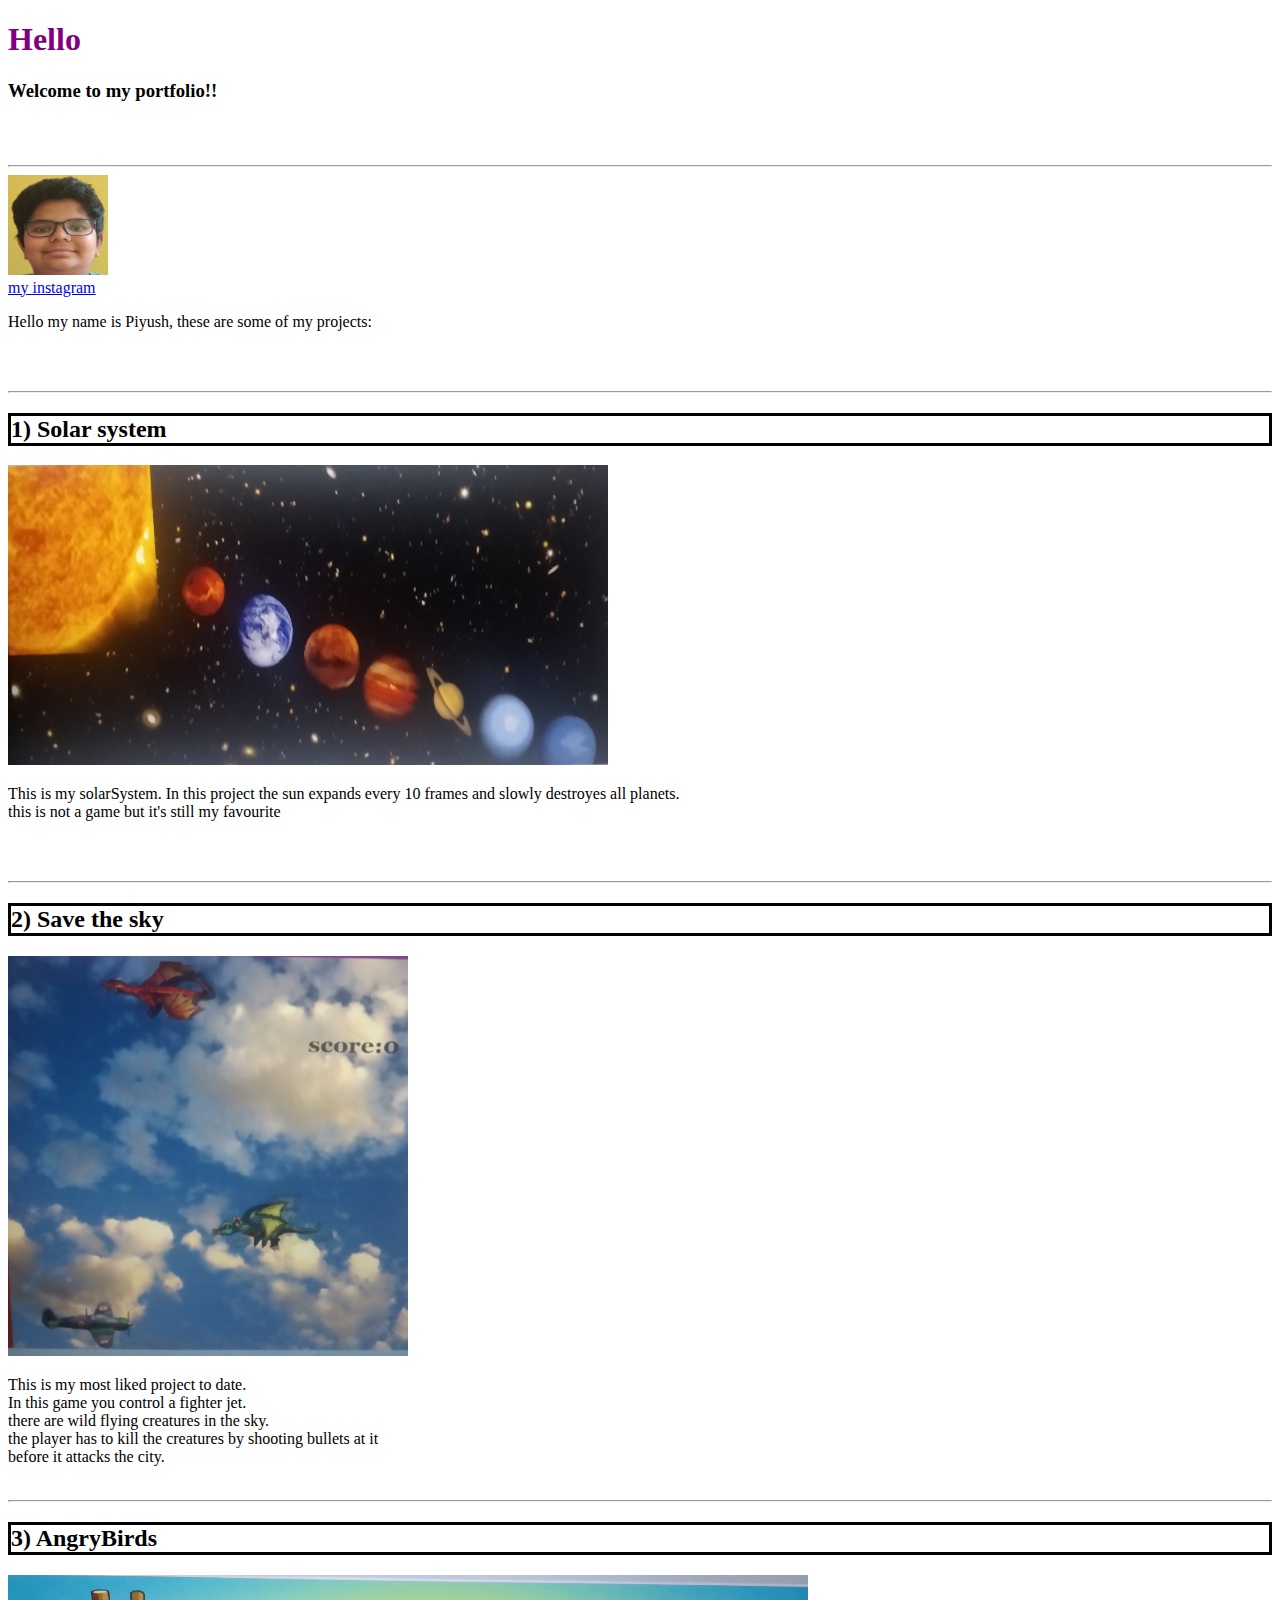
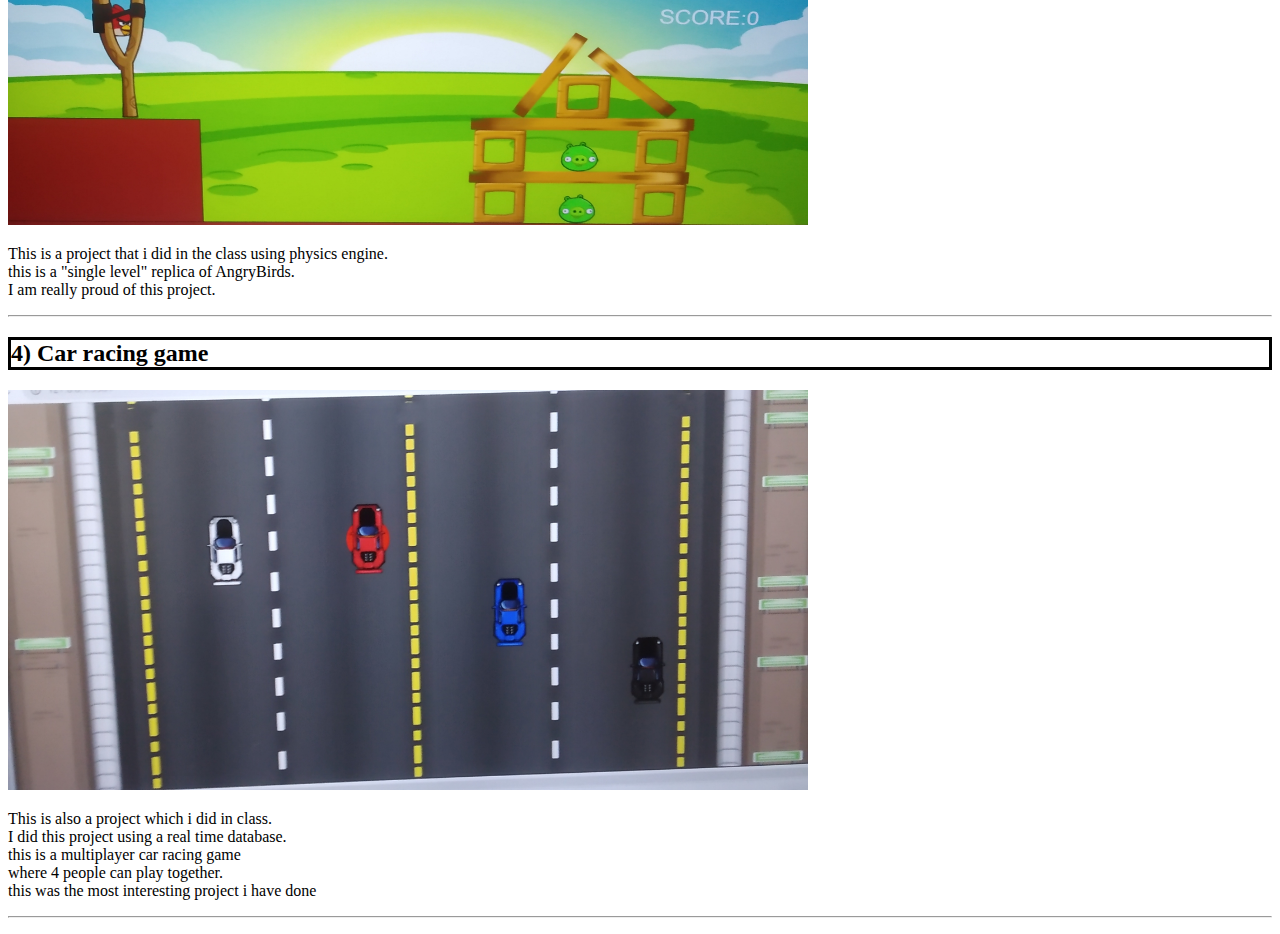
==== index.html @ 96610eac "Add files via upload" ====
<!DOCTYPE HTML> 
<html>
    <head>
        <title>piyush portfolio </title>
      <style>
          h1{
              color:purple
          }
         
         h2{
             border:solid black
         }
      </style>  
        
    </head>
    <body>
        <h1>Hello</h1>
        <h3> Welcome to my portfolio!!  </h3>

        
       
        <br>
        <br>
        <hr>
        <img src="Piyush single photo.jpg" alt=""width="100px"height="100px" >
        <br>
       
        <a href="https://www.instagram.com/dpiyushraj/">my instagram</a>
     <p> 
     Hello my name is Piyush, these are some of my projects:  
     </p>
     <br>
     <br>
     <hr>
     <h2> 1) Solar system</h2>
     <img src="solar systemGame.jpg"alt=""width="600px"height="300" >
     <br>
     <p>
         This is my solarSystem.
         In this project the sun expands every 10 frames and slowly destroyes all planets.
         <br>
         this is not a game but it's still my favourite
        </p>
    
        
        
           
         
         
         <br>
         <br>
         <hr>
         <h2>2) Save the sky</h2>
         <img src="saveTheSky.jpg"alt=""width="400px"height="400px" >
         <p>
             This is my most liked project to date.
             <br>
             In this game you control a fighter jet.
             <br>
             there are wild flying creatures in the sky.
             <br>
             the player has to kill the creatures by shooting bullets at it
             <br>
              before it attacks the city.
              <br>
              <br>
              <hr>
              

         </p>
         
         <h2>3) AngryBirds</h2>
         <img src="angrybirds.jpg"alt=""width="800px"height="250px" >
      
         <p>
             This is a project that i did in the class using physics engine.
             <br>
             this is a "single level" replica of AngryBirds.
             <br>
             I am really proud of this project.
             <hr>
         </p>
         <h2>4) Car racing game</h2>
         <img src="carRacing.jpg"alt=""width="800"height="400" >
    
         <p>
             This is also a project which i did in class.
             <br>
             I did this project using a real time database.
             <br>
             this is a multiplayer car racing game
             <br> 
             where 4 people can play together.
             <br>
             this was the most interesting project i have done
             <hr>
         </p>
        
    </body>
</html>
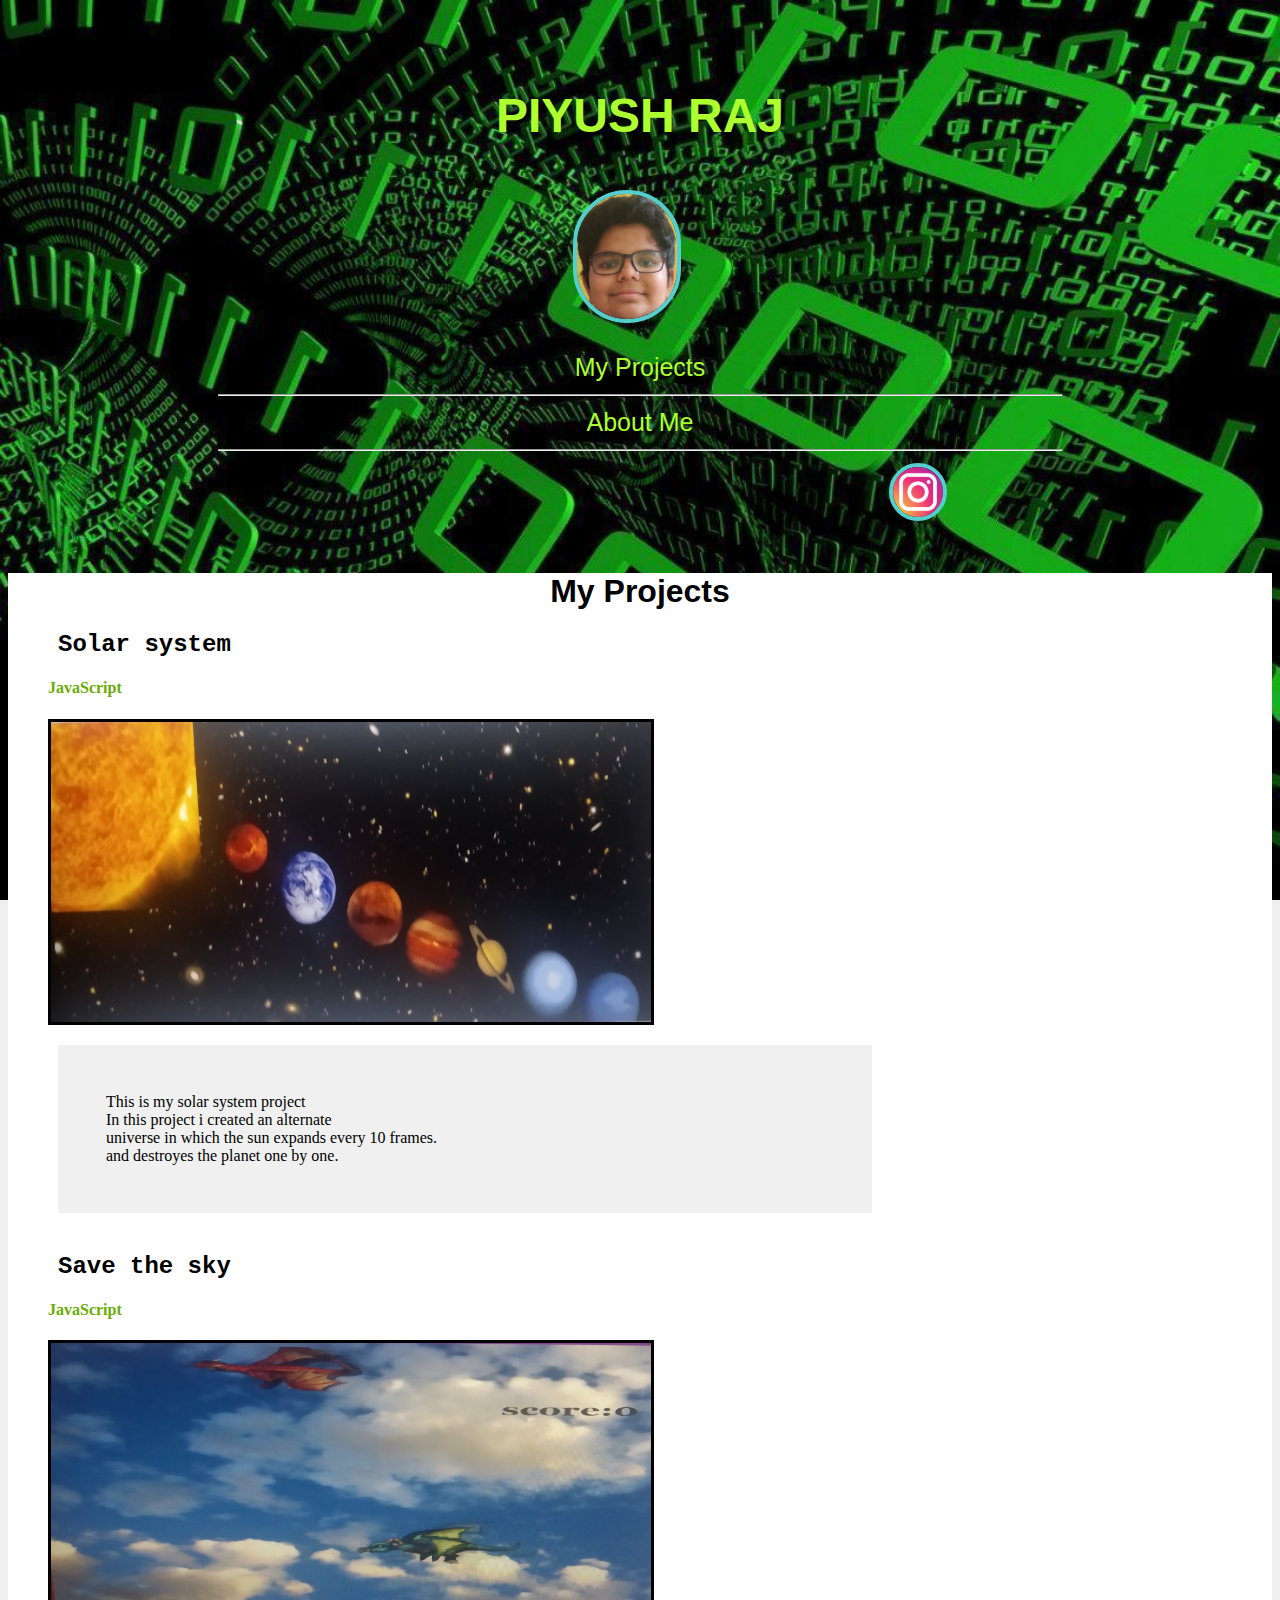
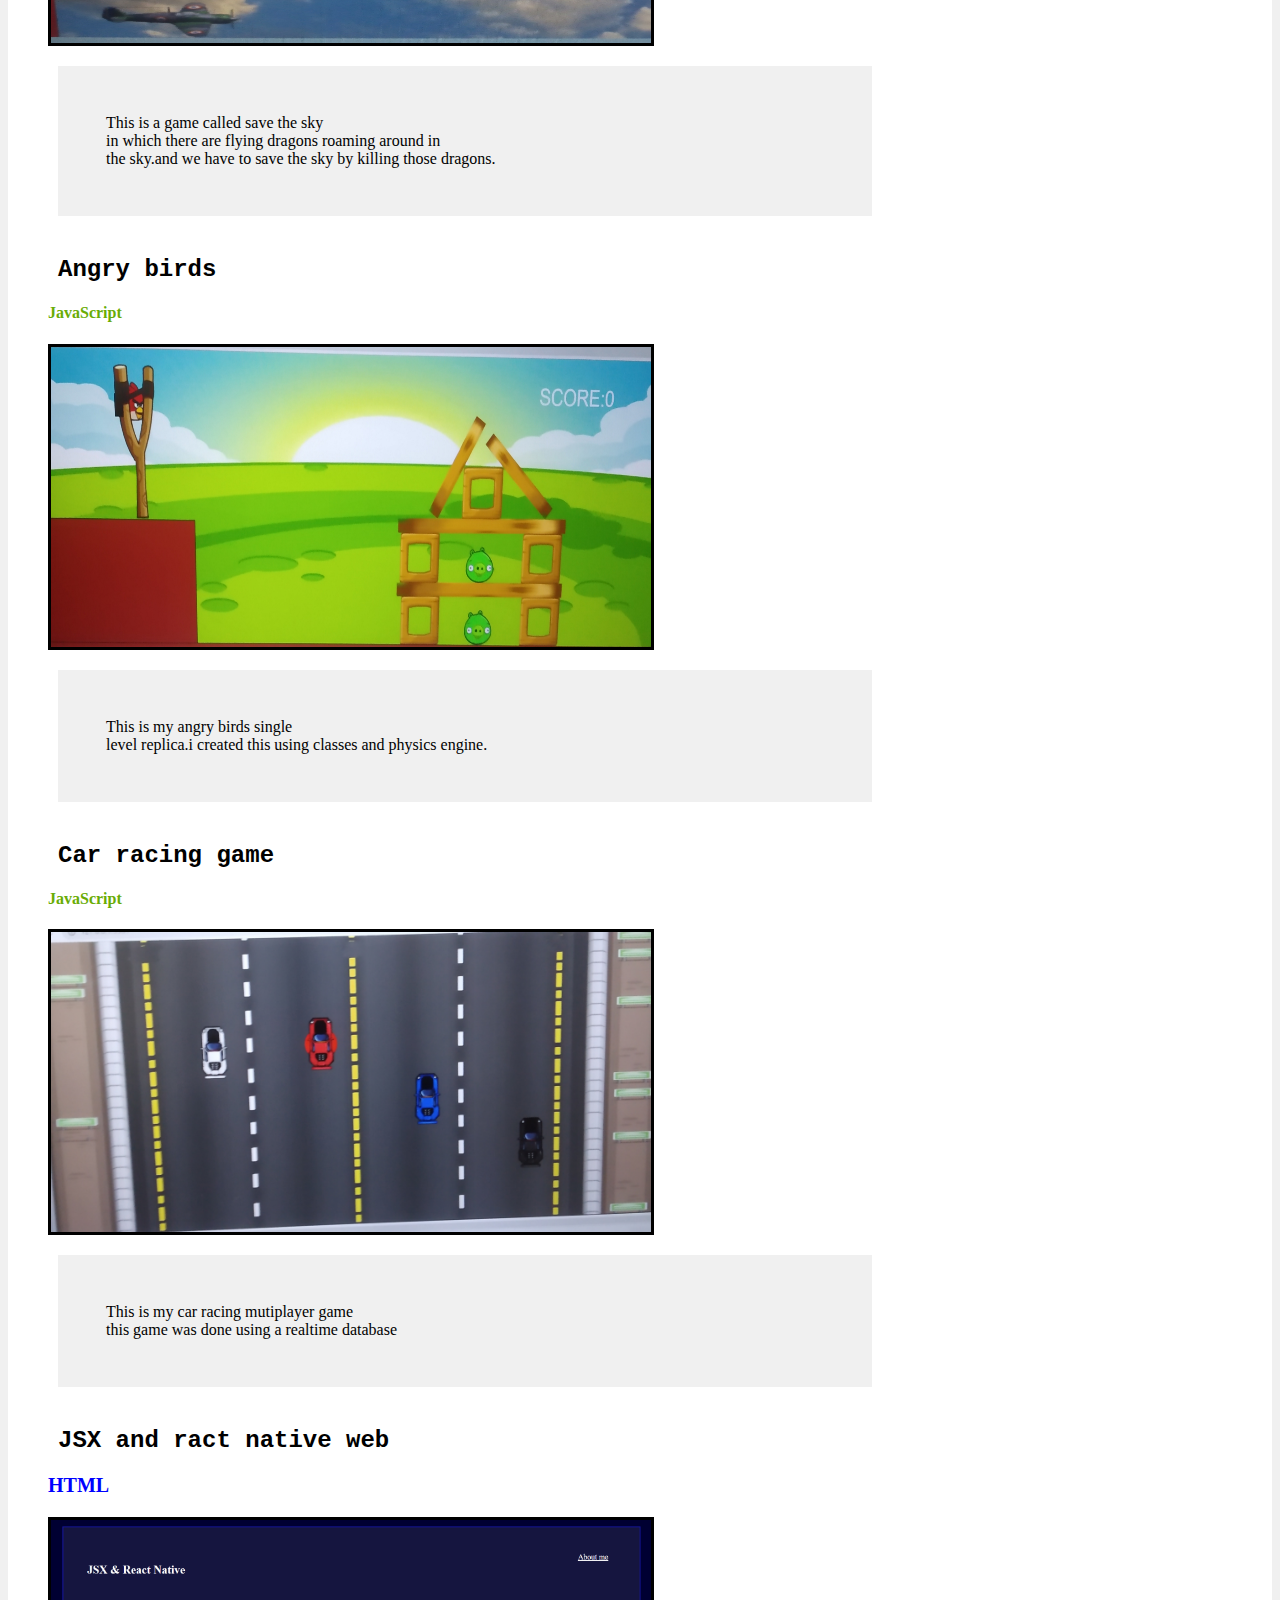
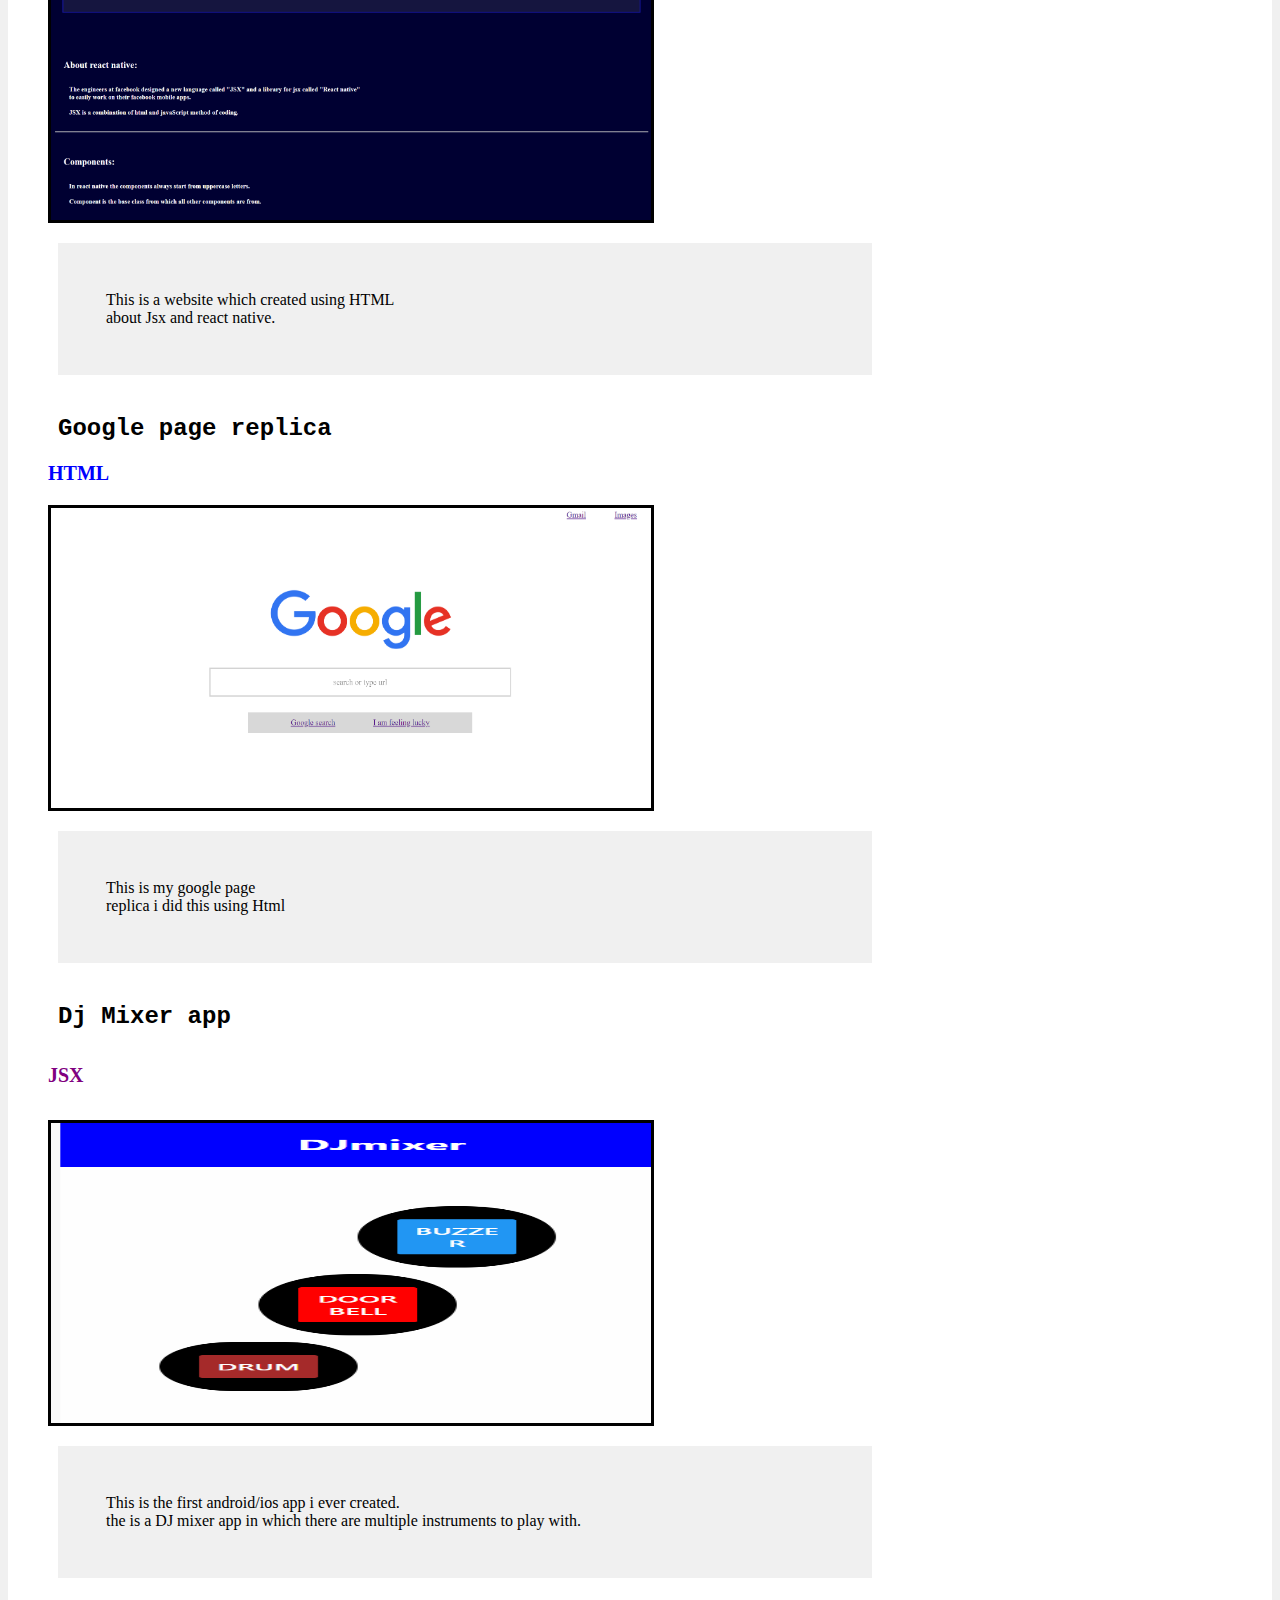
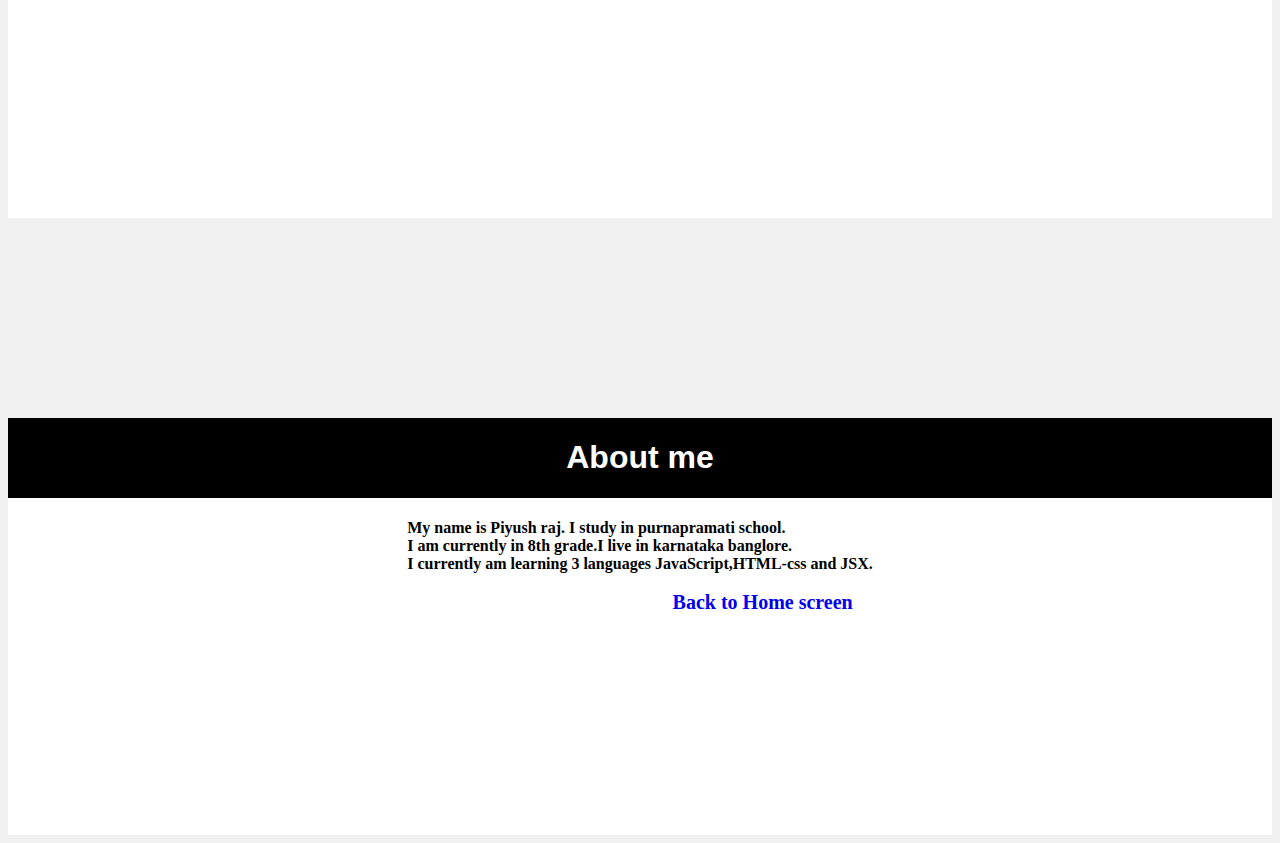
==== commit 55242a31: "Add files via upload" ====
--- a/index.html
+++ b/index.html
@@ -1,100 +1,99 @@
-<!DOCTYPE HTML> 
+<!DOCTYPE html>
 <html>
-    <head>
-        <title>piyush portfolio </title>
-      <style>
-          h1{
-              color:purple
-          }
-         
-         h2{
-             border:solid black
-         }
-      </style>  
-        
-    </head>
-    <body>
-        <h1>Hello</h1>
-        <h3> Welcome to my portfolio!!  </h3>
-
-        
-       
-        <br>
-        <br>
-        <hr>
-        <img src="Piyush single photo.jpg" alt=""width="100px"height="100px" >
-        <br>
-       
-        <a href="https://www.instagram.com/dpiyushraj/">my instagram</a>
-     <p> 
-     Hello my name is Piyush, these are some of my projects:  
-     </p>
-     <br>
-     <br>
-     <hr>
-     <h2> 1) Solar system</h2>
-     <img src="solar systemGame.jpg"alt=""width="600px"height="300" >
-     <br>
-     <p>
-         This is my solarSystem.
-         In this project the sun expands every 10 frames and slowly destroyes all planets.
-         <br>
-         this is not a game but it's still my favourite
-        </p>
+<head>
+   <title>Piyush portfolio</title>
+    <link rel='stylesheet' type='text/css'  href='style.css'>
+    
+</head>
+<body id="#hs">
     
         
-        
-           
+     </div>
+    <div class="title"id="hs">
+         <h1>PIYUSH RAJ</h1>
+         <br>
+         <img src="my photo.jpg"alt=""width="100"height="125">
+         <a href="#project">My Projects</a>
+         <hr>
+         <a href="#am">About Me</a>
+        <hr>
+        <a href="https://www.instagram.com/dpiyushraj/"><img src="instaicon.png"alt=""width="50"height="50">
+        </a>
          
          
-         <br>
-         <br>
-         <hr>
-         <h2>2) Save the sky</h2>
-         <img src="saveTheSky.jpg"alt=""width="400px"height="400px" >
-         <p>
-             This is my most liked project to date.
-             <br>
-             In this game you control a fighter jet.
-             <br>
-             there are wild flying creatures in the sky.
-             <br>
-             the player has to kill the creatures by shooting bullets at it
-             <br>
-              before it attacks the city.
-              <br>
-              <br>
-              <hr>
-              
+        </div>
+        <div id="project">
+            <h1>My Projects</h1>
 
-         </p>
-         
-         <h2>3) AngryBirds</h2>
-         <img src="angrybirds.jpg"alt=""width="800px"height="250px" >
-      
-         <p>
-             This is a project that i did in the class using physics engine.
-             <br>
-             this is a "single level" replica of AngryBirds.
-             <br>
-             I am really proud of this project.
-             <hr>
-         </p>
-         <h2>4) Car racing game</h2>
-         <img src="carRacing.jpg"alt=""width="800"height="400" >
+            <h2>Solar system</h2>
+            <h4>JavaScript</h4>
+            <img src="solar systemGame.jpg"alt=""width="600px"height="300px">
+            <p>This is my solar system project
+                <br>
+                In this project i created an alternate<br>
+                universe in which the sun expands every 10 frames.
+                <br> and destroyes the planet one by one.
+
+            </p>
+
+            <h2>Save the sky</h2>
+            <h4>JavaScript</h4>
+            <img src="saveTheSky.jpg"alt=""width="600px"height="300px">
+            <p>This is a game called save the sky 
+                <br>in which there are flying dragons roaming around in<br>
+                the sky.and we have to save the sky by killing those dragons.
+            </p>
+
+            <h2>Angry birds</h2>
+            <h4>JavaScript</h4>
+            <img src="angrybirds.jpg"alt=""width="600px"height="300px">
+            <p>This is my angry birds single <br>
+            level replica.i created this using classes and physics engine.</p>
+
+            <h2>Car racing game</h2>
+            <h4>JavaScript</h4>
+            <img src="carRacing.jpg"alt=""width="600"height="300">
+            <p>This is my car racing mutiplayer game<br>
+            this game was done using a realtime database</p>
+
+             <h2>JSX and ract native web</h2>
+             <h3>HTML</h3>
+            <img src="jsxweb.png"alt=""width="600"height="300px">
+            <p>This is a website which created using HTML<br>
+            about Jsx and react native.</p>
+            <h2>Google page replica</h2>
+            <h3>HTML</h3>
+            <img src="gpimg.png"alt=""width="600"height="300px">
+            <p>This is my google page <br>replica i did this using Html</p>
+            <h2>Dj Mixer app</h2>
+            <h5>JSX</h5>
+            <img src="Dj.png"alt=""width="600px"height="300px">
+            <p>This is the first android/ios app i ever created.<br>
+        the is a DJ mixer app in which there are multiple  instruments to play with. </p>
+           
+        </div>
+        <div class="amh">
+            <h1>About me</h1>
+        </div>
+
+        <div id="am">
+            
+            <h4>
+                My name is Piyush raj. I study in purnapramati school.<br>
+                I am currently in 8th grade.I live in karnataka banglore.<br>
+                I currently am learning 3 languages JavaScript,HTML-css and JSX.<br>
+
+           
+                <br>
+                <a href="#hs"> Back to Home screen</a>
+            </h4>
+           
+
+           
+        </div>
+        
     
-         <p>
-             This is also a project which i did in class.
-             <br>
-             I did this project using a real time database.
-             <br>
-             this is a multiplayer car racing game
-             <br> 
-             where 4 people can play together.
-             <br>
-             this was the most interesting project i have done
-             <hr>
-         </p>
-        
-    </body>
+   
+    
+</body>
 </html>--- a/style.css
+++ b/style.css
@@ -0,0 +1,148 @@
+body{
+    background-color:rgb(240, 240, 240);
+    background-image: url('cbg.jpg');
+  background-repeat: no-repeat;
+  background-size: 100% 100%;
+  background-attachment: fixed;
+}
+
+
+.title{
+padding-left: 3em;
+    font-size: x-large;
+   font-style: arial;
+ 
+  
+  
+   padding-left: 10px;
+   padding-top: 2em;
+   padding-right: 10px;
+  
+ 
+    
+}
+.title a{
+    color: greenyellow;
+    font-size: 25px;
+    margin-left: 10px;
+    margin-right: 10px;
+    display:flex;
+    justify-content: space-evenly;
+    text-decoration: none;
+    font-family: Arial, Helvetica, sans-serif;
+}
+.title h1{
+    display: flex;
+    justify-content: space-evenly;
+    color:greenyellow;
+    margin-bottom: 20px;
+    font-family:Arial, Helvetica, sans-serif;
+   
+}
+ .title a:hover {
+    color:white;
+}
+.title hr {
+   
+ opacity:1;
+ margin-right: 200px;
+ margin-left:200px;
+}
+.title img{
+   border:solid 4px rgb(84, 206, 206);
+    border-radius: 100px;
+   display: flex;
+    justify-content: center;
+    margin-left: 555px;
+    margin-bottom: 30px;
+}
+ .title img:hover{
+    border:4px solid darkcyan;
+}
+#project{
+    color:black;
+  
+    
+    background-color: white;
+padding-bottom: 200px;
+}
+
+#project img{
+    margin:20px;
+    display:flex;
+    justify-content: center;
+    border:solid;
+    box-shadow: 10px, 10px,5px,grey;
+    margin-left: 40px;
+}
+#project h1{
+    display:flex;
+    justify-content: center;
+    font-family: Arial, Helvetica, sans-serif;
+}
+
+ 
+
+#project h2{
+    margin-left:50px;
+    font-family: 'Courier New', Courier, monospace;
+}
+#project p{
+    opacity:1;
+    margin-left:40px;
+    margin-left: 50px;
+    background-color: rgb(240, 240, 240);
+    padding: 3em;
+    margin-right:400px;
+    margin-bottom: 40px;
+
+   
+}
+#project p:hover  {
+    opacity:1;
+   margin-left: 60px;
+    box-shadow: 10px 10px 5px grey;
+}
+#project h1:hover{
+    text-shadow: 2px 2px 2px grey;
+}
+
+
+ #project h4{
+     color:rgb(105, 172, 5);
+     margin-left:40px;
+ } 
+ #project h3{
+     color:blue;
+     font-size: 20px;
+     margin-left:40px;
+ }  
+ #project h5{
+     color:purple;
+     font-size: 20px;
+     margin-left: 40px;
+ }
+
+#am{
+    display: flex;
+    justify-content: center;
+    color:black;
+    background-color: white;
+    padding-bottom: 200px;
+}
+#am a{
+    font-size: 20px;
+    text-decoration: none;
+    display:flex;
+    justify-content: flex-end;
+    margin-right: 20px;
+}
+.amh{
+    margin-top: 200px;
+    color:white;
+    display:flex;
+    justify-content: center;
+    background-color: black;
+    font-family: Arial, Helvetica, sans-serif;
+}
+
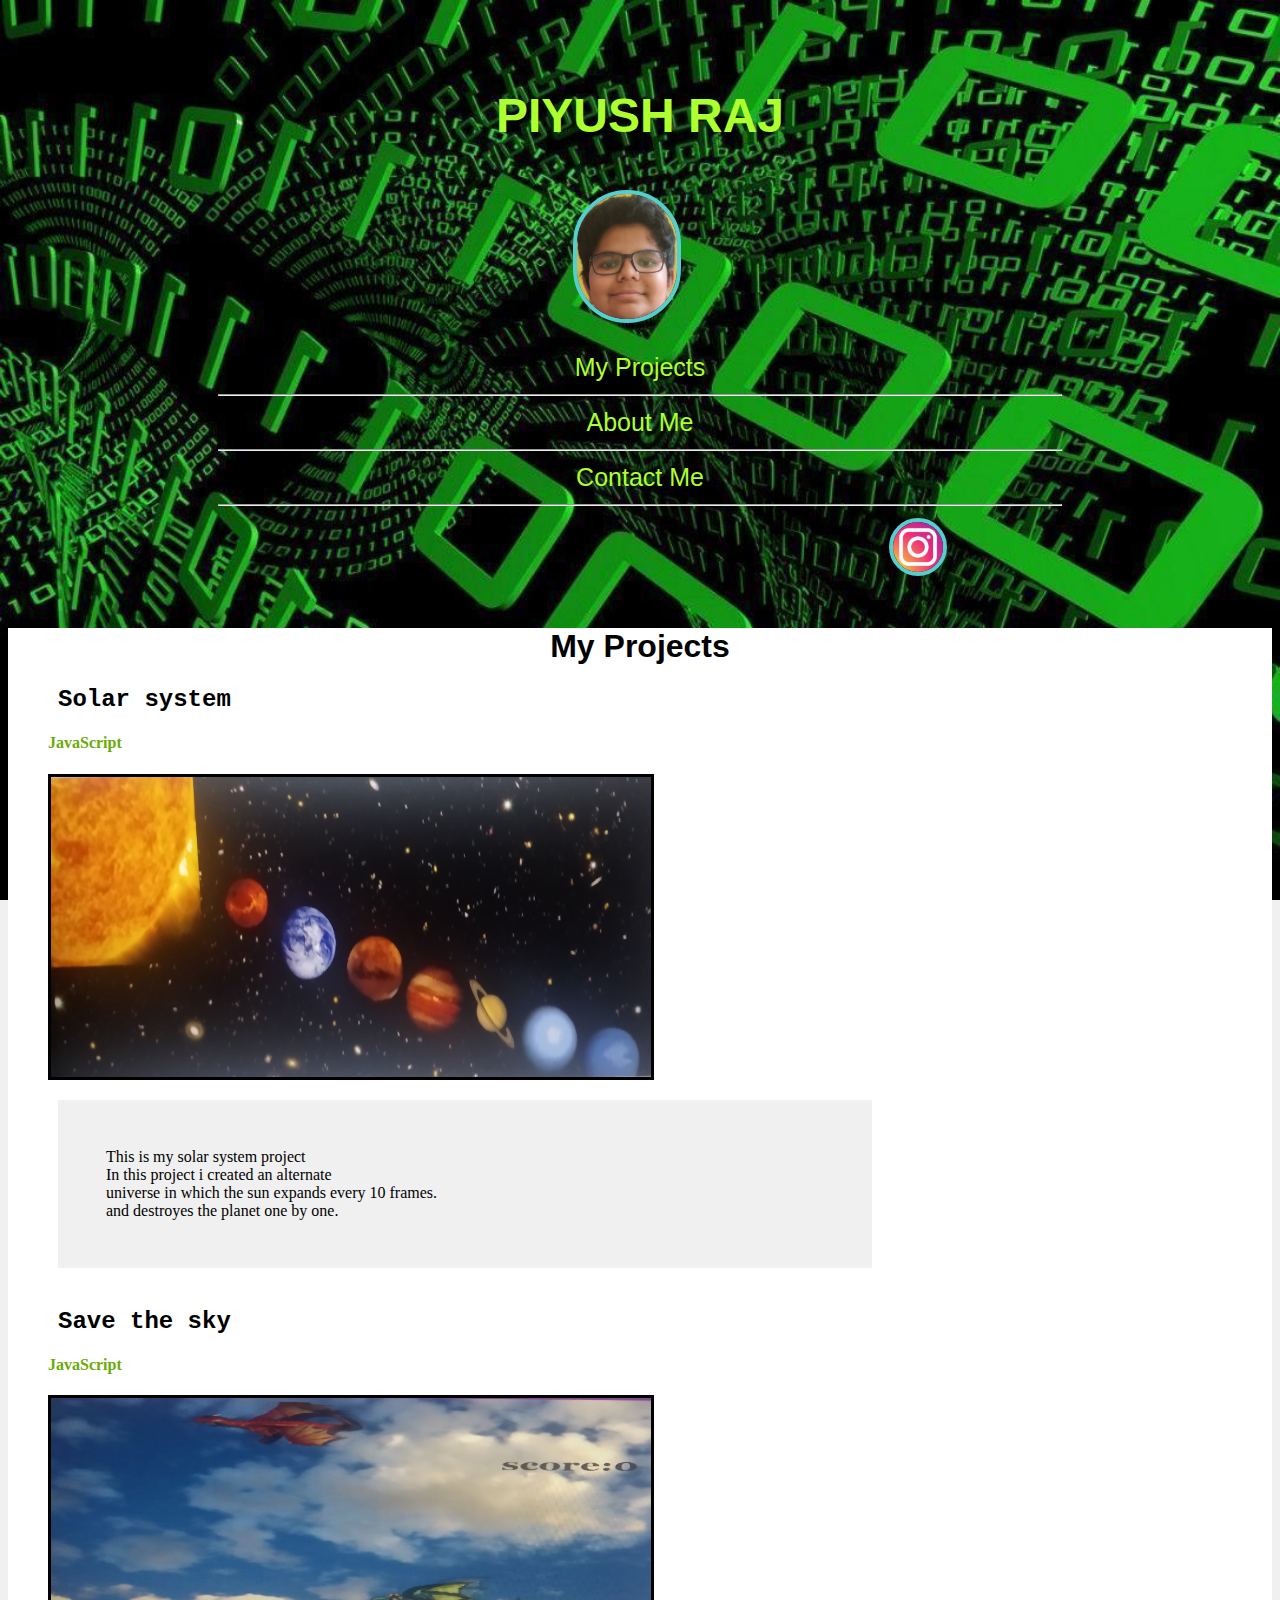
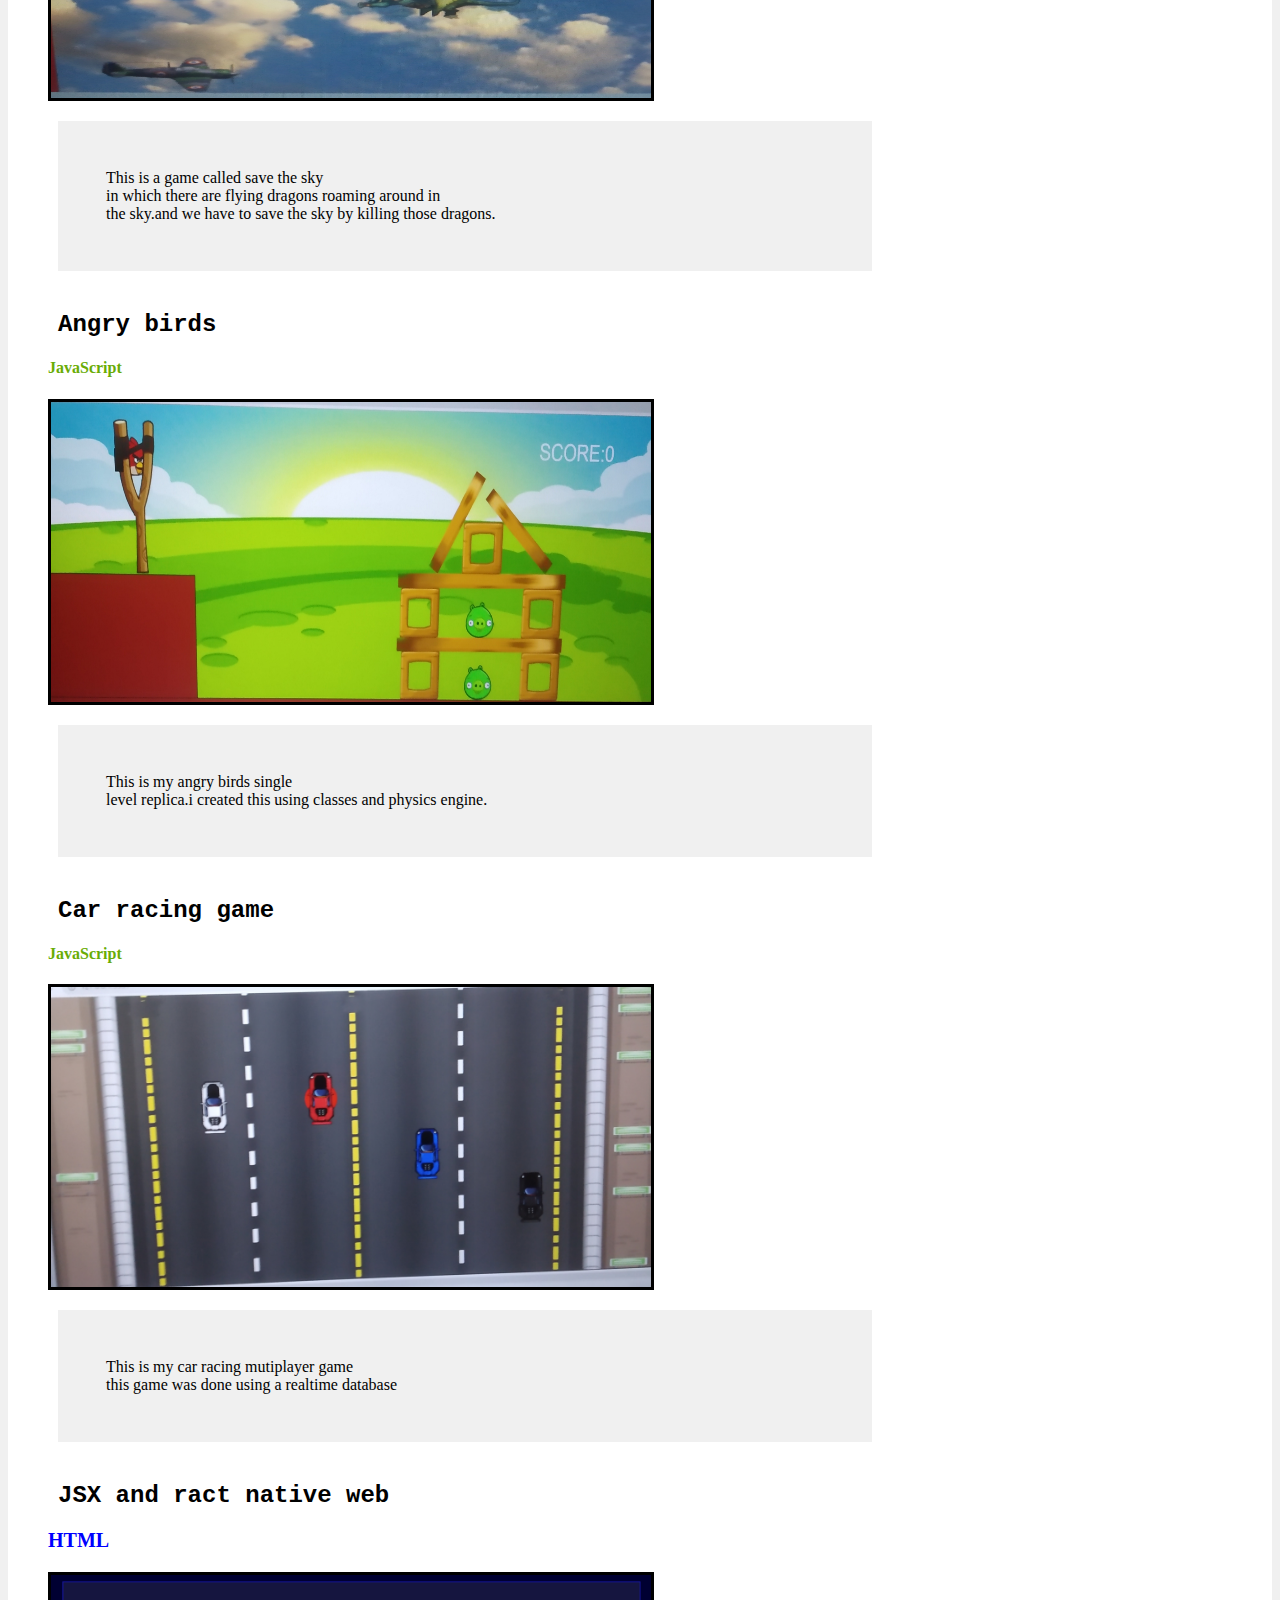
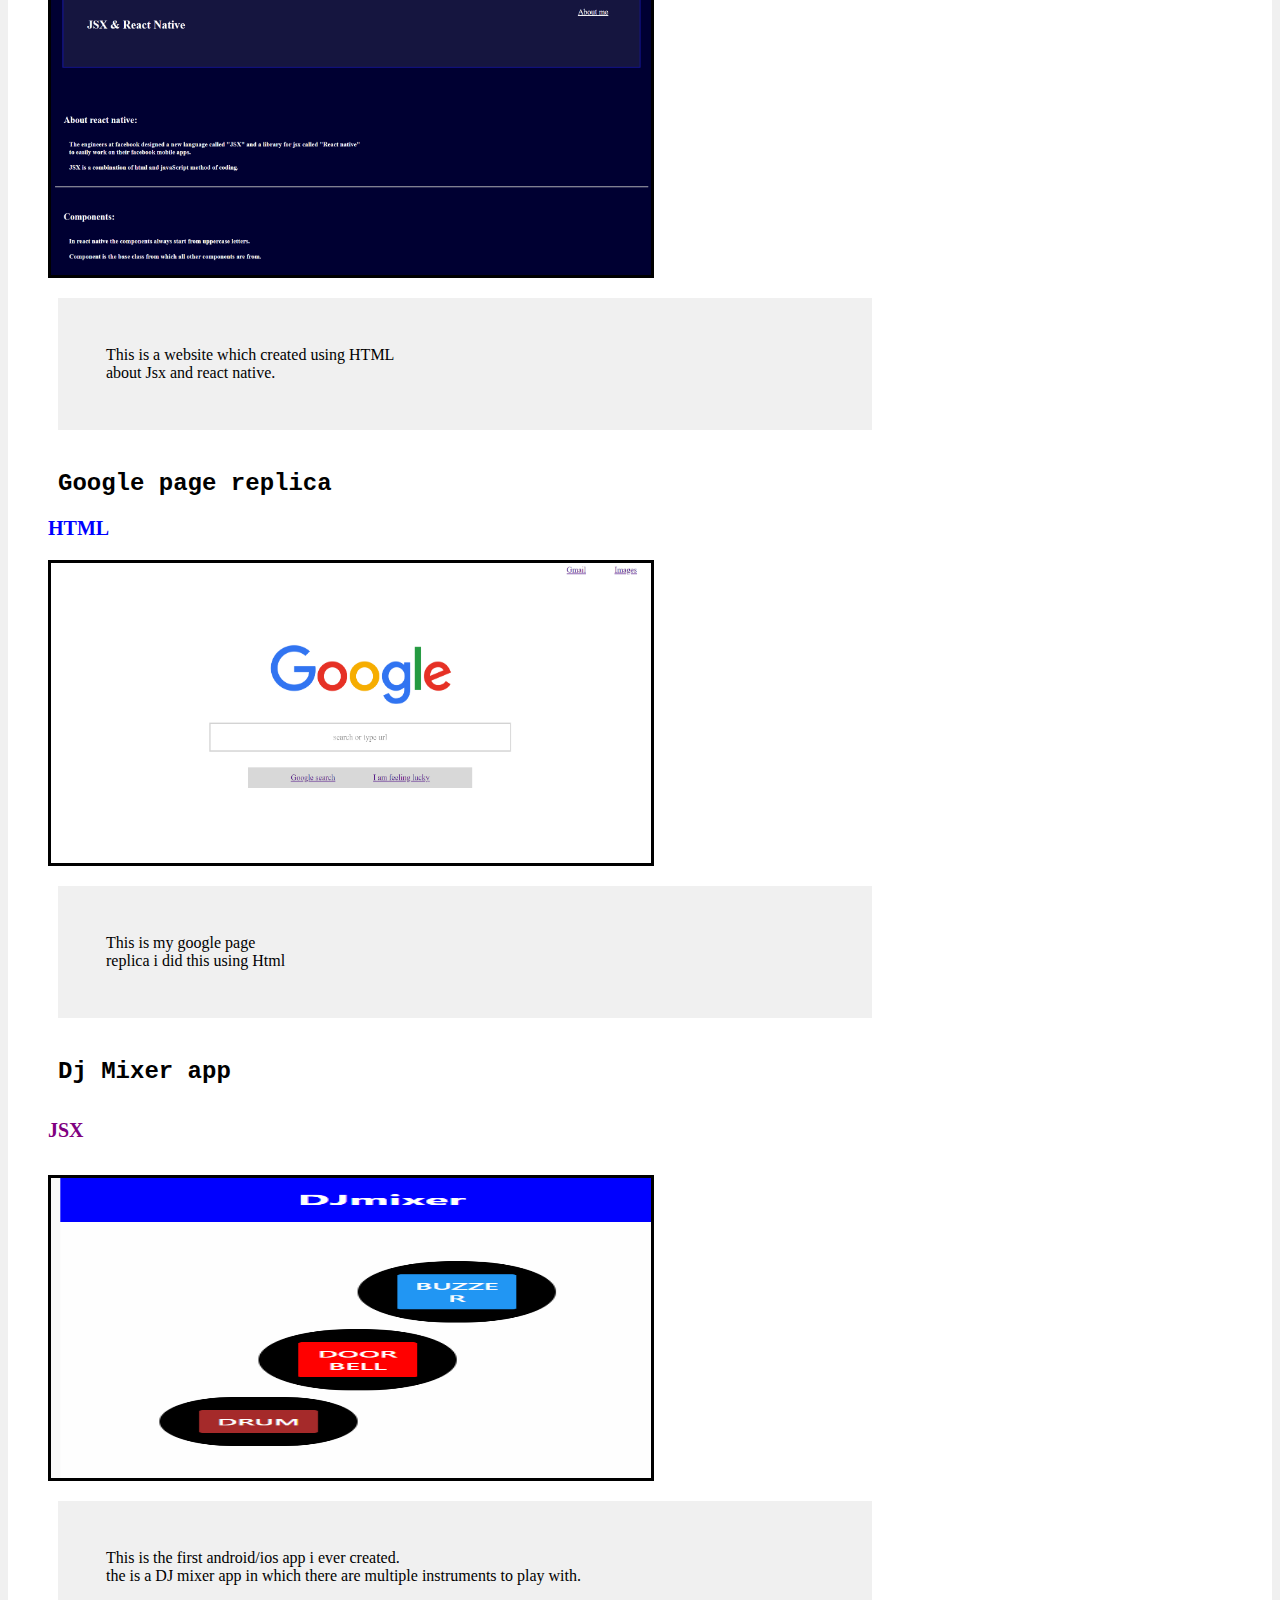
==== commit ac42a582: "Add files via upload" ====
--- a/index.html
+++ b/index.html
@@ -15,7 +15,9 @@
          <img src="my photo.jpg"alt=""width="100"height="125">
          <a href="#project">My Projects</a>
          <hr>
-         <a href="#am">About Me</a>
+         <a href="aboutme.html">About Me</a>
+        <hr>
+        <a href="contact.html">Contact Me</a>
         <hr>
         <a href="https://www.instagram.com/dpiyushraj/"><img src="instaicon.png"alt=""width="50"height="50">
         </a>
@@ -72,26 +74,7 @@
         the is a DJ mixer app in which there are multiple  instruments to play with. </p>
            
         </div>
-        <div class="amh">
-            <h1>About me</h1>
-        </div>
-
-        <div id="am">
-            
-            <h4>
-                My name is Piyush raj. I study in purnapramati school.<br>
-                I am currently in 8th grade.I live in karnataka banglore.<br>
-                I currently am learning 3 languages JavaScript,HTML-css and JSX.<br>
-
-           
-                <br>
-                <a href="#hs"> Back to Home screen</a>
-            </h4>
-           
-
-           
-        </div>
-        
+       
     
    
     
--- a/style.css
+++ b/style.css
@@ -134,15 +134,55 @@
     font-size: 20px;
     text-decoration: none;
     display:flex;
-    justify-content: flex-end;
+    justify-content: space-evenly;
     margin-right: 20px;
 }
 .amh{
-    margin-top: 200px;
+    margin-top: 100px;
     color:white;
     display:flex;
     justify-content: center;
     background-color: black;
     font-family: Arial, Helvetica, sans-serif;
 }
+.contacth{
+    color:white;
+    background-color: black;
+    display: flex;
+    justify-content: space-evenly;
+}
+.contact {
+   
+    font-size: 30px;
+    background-color: white;
+    display: flex;
+    justify-content: space-evenly;
+    padding-bottom: 200px;
+   
+}
+.contact a{
+    color:black;
+   background-color: rgb(240, 240, 240);
+    text-decoration: none;
+    margin-top: 150px;
+}
+.contact a:hover{
+    box-shadow: 10px 10px  5px grey;
+}
+.hslink{
+    display: flex;
+    justify-content: space-evenly;
+    background-color: white;
 
+}
+.hslink a{
+    text-decoration: none;
+    color:blue;
+    font-size: 20px;
+    margin:40px;
+
+}
+
+
+
+
